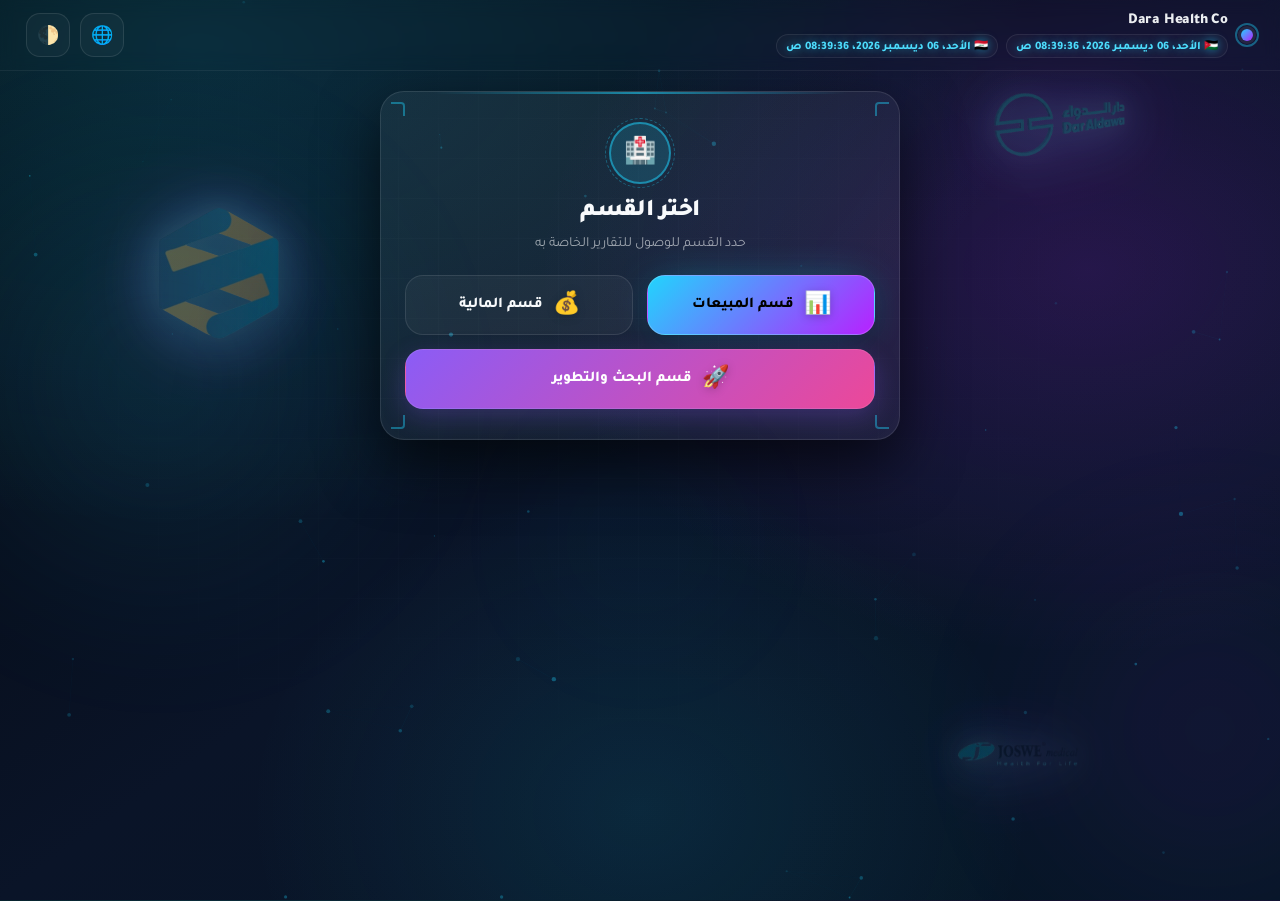
==== index.html @ 7e3c5374 "Add files via upload" ====
<!DOCTYPE html>
<html lang="ar" dir="rtl">
<head>
  <meta charset="UTF-8" />
  <meta name="viewport" content="width=device-width, initial-scale=1.0" />
  <title>Dara Health Co</title>

  <link rel="preconnect" href="https://fonts.googleapis.com" />
  <link rel="preconnect" href="https://fonts.gstatic.com" crossorigin />
  <link href="https://fonts.googleapis.com/css2?family=Tajawal:wght@400;500;700;800;900&family=Sora:wght@400;600;700;800&display=swap" rel="stylesheet" />

  <link rel="stylesheet" href="style.css" />
</head>

<body class="theme-default mode-dark">

  <canvas id="particleCanvas" aria-hidden="true"></canvas>

  <div class="bg" aria-hidden="true">
    <div class="bg-grid"></div>
    <div class="bg-glow bg-glow-1"></div>
    <div class="bg-glow bg-glow-2"></div>
    <div class="bg-glow bg-glow-3"></div>
  </div>

  <div class="background-logos" id="bgLogos" aria-hidden="true">
    <img src="Assets/dara.png"    class="bg-logo logo1" alt="" />
    <img src="Assets/salutem.png" class="bg-logo logo2" alt="" />
    <img src="Assets/joswe.png"   class="bg-logo logo3" alt="" />
  </div>

  <div id="toastContainer" class="toast-container" aria-live="polite" aria-atomic="true"></div>

  <header class="topbar">
    <div class="brand" aria-label="Dara Health Co">
      <div class="brand-logo-wrap">
        <span class="brand-dot"></span>
        <span class="brand-pulse"></span>
      </div>
      <div class="brand-text">
        <div class="brand-title" data-i18n="appName">Dara Health Co</div>
        <div class="brand-datetime" aria-label="Date and time">
          <span id="time-jo" class="time-badge">🇯🇴 --</span>
          <span id="time-iq" class="time-badge">🇮🇶 --</span>
        </div>
      </div>
    </div>

    <div class="topbar-actions">
      <div id="userWelcome" class="user-welcome" hidden>
        <span class="user-welcome-icon" aria-hidden="true">👋</span>
        <span id="userWelcomeText" class="user-welcome-text"></span>
      </div>

      <div class="lang-menu" aria-label="Language menu">
        <button
          id="langToggle"
          class="icon-btn has-tooltip"
          type="button"
          aria-label="Language"
          aria-haspopup="menu"
          aria-expanded="false"
          data-tooltip="اللغة"
        >🌐</button>

        <div id="langDropdown" class="lang-dropdown" role="menu" aria-label="Choose language">
          <button type="button" class="lang-item" data-lang="ar" role="menuitemradio" aria-checked="true">
            <span class="lang-flag">🇸🇦</span>
            <span class="lang-text">عربي</span>
            <span class="lang-check" aria-hidden="true">✓</span>
          </button>
          <button type="button" class="lang-item" data-lang="en" role="menuitemradio" aria-checked="false">
            <span class="lang-flag">🇺🇸</span>
            <span class="lang-text">English</span>
            <span class="lang-check" aria-hidden="true">✓</span>
          </button>
        </div>
      </div>

      <button class="icon-btn" id="toggleThemeBtn" type="button" aria-label="Toggle theme">🌓</button>
    </div>
  </header>

  <div id="floatingMenuWrap" class="floating-menu-wrap" style="display: none;">
    <button id="floatingMenuToggle" class="floating-back" type="button" aria-label="Reports Menu">
      <span class="back-icon">📑</span>
      <span data-i18n="reportsMenu">قائمة التقارير</span>
      <span class="menu-arrow">▼</span>
    </button>
    
    <div class="floating-dropdown">
      <div class="floating-dropdown-header" data-i18n="fastNav">التنقل السريع بين التقارير</div>
      <div id="floatingDropdownList" class="floating-list">
        </div>
      <div class="divider"></div>
      <button id="floatBackMain" class="floating-item item-secondary">
        <span class="item-icon">🏠</span> <span data-i18n="backToReports">التقارير الرئيسية</span>
      </button>
      <button id="floatLogout" class="floating-item item-danger">
        <span class="item-icon">🚪</span> <span data-i18n="logout">تسجيل خروج</span>
      </button>
    </div>
  </div>

  <div id="topProgressBar" class="top-progress-bar" aria-hidden="true">
    <div class="top-progress-fill"></div>
  </div>

  <main class="app">

    <section class="screen is-active" id="deptBox" data-screen="dept" aria-labelledby="deptTitle">
      <div class="card card-center card-dept">

        <span class="corner corner-tl" aria-hidden="true"></span>
        <span class="corner corner-tr" aria-hidden="true"></span>
        <span class="corner corner-bl" aria-hidden="true"></span>
        <span class="corner corner-br" aria-hidden="true"></span>

        <div class="card-icon-header" aria-hidden="true">
          <div class="icon-ring">
            <span class="icon-ring-symbol">🏥</span>
          </div>
        </div>

        <h2 id="deptTitle" class="title animate-stagger" data-i18n="selectDept">اختر القسم</h2>
        <p class="subtitle animate-stagger" data-i18n="selectDeptDesc">حدد القسم للوصول للتقارير الخاصة به</p>

        <div class="btn-row animate-stagger">
          <button class="btn btn-primary dept-btn ripple" type="button" data-dept="sales">
            <span class="btn-ic">📊</span>
            <span data-i18n="salesDept">قسم المبيعات</span>
            <span class="btn-shine" aria-hidden="true"></span>
          </button>

          <button class="btn btn-secondary dept-btn ripple" type="button" data-dept="finance">
            <span class="btn-ic">💰</span>
            <span data-i18n="financeDept">قسم المالية</span>
            <span class="btn-shine" aria-hidden="true"></span>
          </button>

          <button class="btn btn-busdev dept-btn ripple" type="button" data-dept="busdev" style="grid-column: 1 / -1;">
            <span class="btn-ic">🚀</span>
            <span data-i18n="busdevDept">قسم البحث والتطوير</span>
            <span class="btn-shine" aria-hidden="true"></span>
          </button>
        </div>

      </div>
    </section>

    <section class="screen" id="loginBox" data-screen="login" aria-labelledby="loginTitle">
      <div class="card card-center">

        <span class="corner corner-tl" aria-hidden="true"></span>
        <span class="corner corner-tr" aria-hidden="true"></span>
        <span class="corner corner-bl" aria-hidden="true"></span>
        <span class="corner corner-br" aria-hidden="true"></span>

        <div class="dept-badge" id="deptBanner"></div>

        <h2 id="loginTitle" class="title animate-stagger" data-i18n="loginTitle">تسجيل الدخول</h2>
        <p class="subtitle animate-stagger" data-i18n="loginDesc">أدخل بياناتك للوصول إلى التقارير</p>

        <form id="loginForm" class="form animate-stagger" autocomplete="on">

          <div class="field">
            <label for="username" class="label" data-i18n="usernameLabel">اسم المستخدم</label>
            <div class="input-wrap">
              <span class="input-icon" aria-hidden="true">👤</span>
              <input
                type="text"
                id="username"
                name="username"
                data-i18n-placeholder="usernamePh"
                placeholder="مثال: sales.user1"
                autocomplete="username"
                required
              />
              <span class="input-focus-bar" aria-hidden="true"></span>
            </div>
          </div>

          <div class="field">
            <label for="password" class="label" data-i18n="passwordLabel">كلمة المرور</label>
            <div class="input-wrap input-with-action">
              <span class="input-icon" aria-hidden="true">🔑</span>
              <input
                type="password"
                id="password"
                name="password"
                data-i18n-placeholder="passwordPh"
                placeholder="كلمة المرور"
                autocomplete="current-password"
                required
              />
              <button class="mini-btn" id="togglePassBtn" type="button" aria-label="Show/Hide password">👁️</button>
              <span class="input-focus-bar" aria-hidden="true"></span>
            </div>
            <p class="micro" id="capsHint" hidden data-i18n="capsHint">تنبيه: Caps Lock مفعّل</p>
          </div>

          <label class="check">
            <input type="checkbox" id="rememberUsername" />
            <span class="check-box" aria-hidden="true"></span>
            <span data-i18n="rememberUsername">تذكّر اسم المستخدم</span>
          </label>

          <button class="btn btn-primary btn-block ripple" id="loginBtn" type="submit">
            <span id="loginBtnText" data-i18n="loginBtn">دخول</span>
            <span id="loginBtnSpinner" class="btn-spinner" hidden aria-hidden="true"></span>
            <span class="btn-shine" aria-hidden="true"></span>
          </button>

          <p id="error" class="error" role="alert" aria-live="polite"></p>

          <div class="divider"><span class="divider-text" data-i18n="orText">أو</span></div>

          <button class="btn btn-ghost btn-block ripple" id="backDeptBtn" type="button">
            🏠 <span data-i18n="changeDept">تغيير القسم</span>
          </button>

        </form>
      </div>
    </section>

    <section class="screen" id="menuBox" data-screen="menu" aria-labelledby="menuTitle">
      <div class="card card-wide card-center card-menu">

        <div class="menu-head">
          <div class="menu-head-text">
            <h2 id="menuTitle" class="title">—</h2>
            <p class="subtitle" id="menuSubtitle" data-i18n="chooseCompany">اختر الشركة لفتح التقرير</p>
          </div>

          <button class="btn btn-ghost ripple" id="changeDeptFromMenu" type="button">
            🏠 <span data-i18n="changeDept">تغيير القسم</span>
          </button>
        </div>

        <div class="report-search-wrap" id="reportSearchWrap">
          <span class="search-icon" aria-hidden="true">🔍</span>
          <input
            type="search"
            id="reportSearch"
            class="report-search"
            data-i18n-placeholder="searchPh"
            placeholder="بحث…"
            autocomplete="off"
          />
        </div>

        <div class="report-grid-wrapper" aria-label="Reports list">
          <div class="report-grid" id="reportsGrid"></div>
        </div>

        <div class="menu-footer">
          <button class="btn btn-danger btn-block ripple" id="logoutBtn" type="button" data-i18n="logout">تسجيل خروج</button>
        </div>

      </div>
    </section>

    <section class="screen screen-full" id="reportContainer" data-screen="report" aria-label="Report viewer">
      <div class="report-topbar">
        <div class="report-title-bar" id="reportTitleBar">
          <span class="report-title-dot" aria-hidden="true"></span>
          <span id="reportTitleLabel" class="report-title-label">—</span>
        </div>
        <div class="report-actions">
          <button class="icon-btn has-tooltip" id="reloadReportBtn" type="button" data-tooltip="إعادة تحميل" aria-label="Reload report">🔄</button>
          <button class="icon-btn has-tooltip" id="openNewTabBtn"  type="button" data-tooltip="فتح في تبويب" aria-label="Open in new tab">🔗</button>
        </div>
      </div>

      <div class="report-shell">
        <div class="report-loading" id="reportLoading" aria-live="polite">
          <div class="loading-ring" aria-hidden="true">
            <div class="loading-ring-inner"></div>
          </div>
          <div class="loading-text-wrap">
            <div class="loading-title" data-i18n="loadingTitle">جارِ تحميل التقرير…</div>
            <div class="loading-sub"   data-i18n="loadingSub">قد يستغرق ثوانٍ حسب الاتصال</div>
            <div class="loading-dots" aria-hidden="true">
              <span></span><span></span><span></span>
            </div>
          </div>
        </div>

        <iframe
          id="reportFrame"
          title="Power BI Report"
          loading="eager"
          referrerpolicy="no-referrer"
          allowfullscreen
        ></iframe>
      </div>
    </section>

  </main><script src="script.js"></script>
</body>
</html>
---- style.css ----
/* ================================================================
   DARA HEALTH CO — style.css
   Professional UI/UX Enhancement & Layout Fixes
   ================================================================ */

/* ----------------------------------------------------------------
   1. DESIGN TOKENS
---------------------------------------------------------------- */
:root {
  --radius:      18px;
  --radius-sm:   10px;
  --radius-lg:   24px;
  --trans:       240ms cubic-bezier(.25,.8,.25,1);
  --trans-slow:  500ms cubic-bezier(.25,.8,.25,1);
  --trans-bounce:380ms cubic-bezier(.34,1.56,.64,1);
  --trans-spring:600ms cubic-bezier(.34,1.4,.64,1);

  /* Fonts */
  --font-ar: 'Tajawal', ui-sans-serif, system-ui, "Noto Sans Arabic", sans-serif;
  --font-en: 'Sora', ui-sans-serif, system-ui, sans-serif;
  --font: var(--font-ar);

  /* Accent colors */
  --accent:   #21D4FD;
  --accent-2: #B721FF;
  --danger:   #ef4444;

  /* Neon helpers */
  --neon-a: color-mix(in srgb, var(--accent)   72%, transparent);
  --neon-b: color-mix(in srgb, var(--accent-2) 72%, transparent);

  /* Layout */
  --topbar-h:    70px;
  --safe-top:    calc(var(--topbar-h) + 18px);
  --safe-pad:    clamp(14px, 3vw, 26px);
  --safe-card-w: 520px;
  --safe-card-gap: 70px;
}

/* ----------------------------------------------------------------
   2. COLOR MODES
---------------------------------------------------------------- */
body.mode-dark {
  --bg-0:  #04070D;
  --bg-1:  #0A1428;
  --bg-2:  #061726;
  --card:  rgba(255,255,255,0.05);
  --card-hover: rgba(255,255,255,0.09);
  --border: rgba(255,255,255,0.10);
  --border-focus: rgba(33,212,253,0.60);
  --text:   #F8FAFC;
  --muted:  rgba(248,250,252,0.60);
  --shadow: 0 24px 60px rgba(0,0,0,0.65);
  --shadow-soft: 0 10px 30px rgba(0,0,0,0.40);
  --shadow-glow: 0 0 40px -10px;
  --focus:  rgba(33,212,253,0.40);
  --input-bg: rgba(255,255,255,0.04);
}
body.mode-light {
  --bg-0:  #F8FAFC;
  --bg-1:  #F1F5F9;
  --bg-2:  #E2E8F0;
  --card:  rgba(255,255,255,0.90);
  --card-hover: rgba(255,255,255,0.98);
  --border: rgba(15,23,42,0.10);
  --border-focus: rgba(37,99,235,0.45);
  --text:   #0F172A;
  --muted:  rgba(15,23,42,0.60);
  --shadow: 0 24px 60px rgba(15,23,42,0.10);
  --shadow-soft: 0 10px 30px rgba(15,23,42,0.06);
  --shadow-glow: 0 0 40px -10px;
  --focus:  rgba(37,99,235,0.28);
  --input-bg: rgba(15,23,42,0.03);
}

/* ----------------------------------------------------------------
   3. DEPARTMENT THEMES
---------------------------------------------------------------- */
body.theme-sales   { --accent: #10B981; --accent-2: #06B6D4; } 
body.theme-finance { --accent: #F59E0B; --accent-2: #EF4444; }
body.theme-busdev  { --accent: #8B5CF6; --accent-2: #EC4899; } /* Business Dev Theme */
body.theme-default { --accent: #21D4FD; --accent-2: #B721FF; }

/* ----------------------------------------------------------------
   4. RESET & BASE
---------------------------------------------------------------- */
*, *::before, *::after { box-sizing: border-box; margin: 0; padding: 0; }
html { height: 100%; }

body {
  font-family: var(--font);
  color: var(--text);
  overflow-x: hidden;
  overflow-y: auto; 
  min-height: 100vh;
  background:
    radial-gradient(1400px 800px at 15%  5%,  color-mix(in srgb, var(--accent)   18%, transparent), transparent 60%),
    radial-gradient(1000px 700px at 85%  30%, color-mix(in srgb, var(--accent-2) 16%, transparent), transparent 55%),
    radial-gradient(600px  500px at 50%  90%, color-mix(in srgb, var(--accent)    10%, transparent), transparent 65%),
    linear-gradient(145deg, var(--bg-0), var(--bg-1) 50%, var(--bg-2));
  cursor: default;
}
body[lang="en"] { font-family: var(--font-en); }

::-webkit-scrollbar { width: 6px; }
::-webkit-scrollbar-track { background: transparent; }
::-webkit-scrollbar-thumb {
  background: color-mix(in srgb, var(--accent) 40%, transparent);
  border-radius: 99px;
}
::-webkit-scrollbar-thumb:hover { background: color-mix(in srgb, var(--accent) 70%, transparent); }

/* ----------------------------------------------------------------
   5. PARTICLE CANVAS & BGs
---------------------------------------------------------------- */
#particleCanvas { position: fixed; inset: 0; z-index: 0; pointer-events: none; opacity: 0.55; }
.bg { position: fixed; inset: 0; z-index: 1; pointer-events: none; }
.bg-grid { position: absolute; inset: -2px; background: linear-gradient(to right,  color-mix(in srgb, var(--text) 8%, transparent) 1px, transparent 1px) 0 0 / 40px 40px, linear-gradient(to bottom, color-mix(in srgb, var(--text) 8%, transparent) 1px, transparent 1px) 0 0 / 40px 40px; mask-image: radial-gradient(circle at 50% 35%, black 0%, transparent 75%); opacity: .25; }
.bg-glow { position: absolute; border-radius: 50%; filter: blur(80px); animation: glowPulse 8s ease-in-out infinite alternate; }
.bg-glow-1 { width: 600px; height: 600px; left: -140px; top: 80px;   background: radial-gradient(circle, color-mix(in srgb, var(--accent)   50%, transparent), transparent 65%); opacity: .25; }
.bg-glow-2 { width: 500px; height: 500px; right: -180px; bottom: -80px; background: radial-gradient(circle, color-mix(in srgb, var(--accent-2) 50%, transparent), transparent 65%); opacity: .20; animation-delay: -3s; }
.bg-glow-3 { width: 300px; height: 300px; left: 50%; top: 60%; transform: translate(-50%,-50%); background: radial-gradient(circle, color-mix(in srgb, var(--accent) 35%, transparent), transparent 65%); opacity: .15; animation-delay: -6s; }
@keyframes glowPulse { from { opacity: .15; transform: scale(1); } to { opacity: .30; transform: scale(1.15); } }

.background-logos { position: fixed; inset: 0; z-index: 2; pointer-events: none; perspective: 1000px; transform-style: preserve-3d; opacity: .75; filter: saturate(1) contrast(1.05); mix-blend-mode: screen; transition: opacity var(--trans-slow), filter var(--trans-slow); }
.background-logos::after { content: ""; position: absolute; inset: 0; pointer-events: none; background: radial-gradient(circle at 50% 52%, rgba(0,0,0,.85) 0%, rgba(0,0,0,.70) 25%, rgba(0,0,0,.30) 44%, transparent 60%); opacity: .80; transition: opacity var(--trans-slow); }
body.logos-reveal .background-logos { opacity: .95; filter: saturate(1.15) contrast(1.10); }
body.logos-reveal .background-logos::after { opacity: 0; }
body.lang-open .background-logos { opacity: 0; }

.bg-logo { position: absolute; width: clamp(120px, 11vw, 185px); opacity: .40; transform-style: preserve-3d; will-change: transform, opacity; filter: drop-shadow(0 14px 20px rgba(0,0,0,.40)) drop-shadow(0 0 10px rgba(255,255,255,.30)) drop-shadow(0 0 20px var(--neon-a)) drop-shadow(0 0 30px var(--neon-b)); animation-timing-function: cubic-bezier(.2,.8,.2,1); animation-iteration-count: infinite; transition: filter var(--trans-slow), opacity var(--trans-slow); }
body.logos-reveal .bg-logo { opacity: .60; filter: drop-shadow(0 16px 24px rgba(0,0,0,.50)) drop-shadow(0 0 12px rgba(255,255,255,.60)) drop-shadow(0 0 25px var(--neon-a)) drop-shadow(0 0 40px var(--neon-b)); }
body.mode-light .background-logos { mix-blend-mode: multiply; filter: saturate(.90) contrast(.95); }
body.mode-light .bg-logo { filter: drop-shadow(0 10px 14px rgba(12,18,36,.15)) drop-shadow(0 0 7px rgba(255,255,255,.30)) drop-shadow(0 0 12px rgba(33,212,253,.15)); }

@keyframes floatA { 0%, 100% { transform: translate3d(0px,0px,60px) rotateZ(0deg) rotateX(8deg) rotateY(-10deg); } 50% { transform: translate3d(60px,32px,95px) rotateZ(10deg) rotateX(14deg) rotateY(12deg); } }
@keyframes floatB { 0%, 100% { transform: translate3d(0px,0px,45px) rotateZ(0deg) rotateX(-10deg) rotateY(14deg); } 50% { transform: translate3d(-70px,45px,85px) rotateZ(-12deg) rotateX(-18deg) rotateY(-10deg); } }
@keyframes floatC { 0%, 100% { transform: translate3d(0px,0px,55px) rotateZ(0deg) rotateX(10deg) rotateY(10deg); } 50% { transform: translate3d(55px,-40px,90px) rotateZ(14deg) rotateX(18deg) rotateY(-14deg); } }

body.screen-dept, body.screen-login  { --safe-card-w: 520px; }
body.screen-menu   { --safe-card-w: 900px; }

.logo1 { animation-name: floatA; animation-duration: 26s; top: var(--safe-top); inset-inline-start: max(var(--safe-pad), calc(50% - (var(--safe-card-w)/2) - var(--safe-card-gap) - 160px)); }
.logo2 { animation-name: floatB; animation-duration: 30s; top: calc(var(--safe-top) + 120px); inset-inline-end: max(var(--safe-pad), calc(50% - (var(--safe-card-w)/2) - var(--safe-card-gap) - 160px)); }
.logo3 { animation-name: floatC; animation-duration: 34s; bottom: 10vh; inset-inline-start: max(var(--safe-pad), calc(50% - (var(--safe-card-w)/2) - var(--safe-card-gap) - 120px)); }

/* ----------------------------------------------------------------
   TOAST NOTIFICATIONS
---------------------------------------------------------------- */
.toast-container { position: fixed; top: calc(var(--topbar-h) + 14px); inset-inline-end: 18px; z-index: 9999; display: flex; flex-direction: column; gap: 10px; pointer-events: none; }
.toast { display: flex; align-items: center; gap: 10px; padding: 12px 18px; border-radius: 14px; border: 1px solid var(--border); background: color-mix(in srgb, var(--card) 95%, transparent); backdrop-filter: blur(16px); box-shadow: var(--shadow-soft); font-size: 14px; font-weight: 700; color: var(--text); pointer-events: auto; animation: toastIn 350ms var(--trans-bounce) forwards; max-width: 280px; }
.toast.toast-out { animation: toastOut 300ms ease forwards; }
.toast-success { border-color: rgba(34,197,94,.40); box-shadow: 0 0 15px rgba(34,197,94,.15); }
.toast-error   { border-color: rgba(239,68,68,.40); box-shadow: 0 0 15px rgba(239,68,68,.15); }
.toast-info    { border-color: color-mix(in srgb, var(--accent) .50, transparent); box-shadow: 0 0 15px color-mix(in srgb, var(--accent) .15, transparent); }
@keyframes toastIn { from { opacity: 0; transform: translateX(40px) scale(.92); } to { opacity: 1; transform: translateX(0) scale(1); } }
@keyframes toastOut { from { opacity: 1; transform: translateX(0) scale(1); } to { opacity: 0; transform: translateX(40px) scale(.92); } }

/* ----------------------------------------------------------------
   TOP PROGRESS BAR & TOPBAR
---------------------------------------------------------------- */
.top-progress-bar { position: fixed; top: 0; left: 0; right: 0; height: 3px; z-index: 9998; pointer-events: none; opacity: 0; transition: opacity 200ms; }
.top-progress-bar.is-active { opacity: 1; }
.top-progress-fill { height: 100%; width: 0%; background: linear-gradient(90deg, var(--accent), var(--accent-2)); box-shadow: 0 0 15px var(--accent), 0 0 30px var(--accent-2); transition: width 300ms ease; border-radius: 0 2px 2px 0; }

.topbar { position: relative; z-index: 6; display: flex; align-items: center; justify-content: space-between; padding: 12px clamp(14px, 3vw, 26px); border-bottom: 1px solid color-mix(in srgb, var(--border) 60%, transparent); backdrop-filter: blur(8px); }
.brand { display: flex; align-items: center; gap: 12px; user-select: none; }
.brand-logo-wrap { position: relative; width: 14px; height: 14px; display: flex; align-items: center; justify-content: center; }
.brand-dot { width: 12px; height: 12px; border-radius: 50%; background: linear-gradient(135deg, var(--accent), var(--accent-2)); box-shadow: 0 0 0 3px color-mix(in srgb, var(--text) 8%, transparent); position: relative; z-index: 1; transition: transform var(--trans-bounce); }
.brand-pulse { position: absolute; inset: -5px; border-radius: 50%; background: transparent; border: 2px solid color-mix(in srgb, var(--accent) 40%, transparent); animation: brandPulse 2.4s ease-out infinite; }
@keyframes brandPulse { 0% { transform: scale(1); opacity: .8; } 100% { transform: scale(2.2); opacity: 0; } }
.brand:hover .brand-dot { transform: scale(1.25) rotate(45deg); }
.brand-text { display: flex; flex-direction: column; gap: 4px; }
.brand-title { font-weight: 900; font-size: 15px; opacity: .95; letter-spacing: -.2px; }
.brand-datetime { display: flex; gap: 8px; flex-wrap: wrap; }
.time-badge { padding: 3px 9px; border-radius: 999px; border: 1px solid color-mix(in srgb, var(--border) 80%, transparent); background: color-mix(in srgb, var(--card) 55%, transparent); font-size: 11.5px; font-weight: 800; transition: border-color var(--trans), background var(--trans); }
body.mode-dark .time-badge { color: color-mix(in srgb, var(--accent) 80%, #fff 20%); text-shadow: 0 0 10px color-mix(in srgb, var(--accent) 55%, transparent); }
.topbar-actions { display: flex; align-items: center; gap: 10px; }

/* ----------------------------------------------------------------
   WELCOME MESSAGE BADGE
---------------------------------------------------------------- */
.user-welcome {
  display: flex; align-items: center; gap: 6px;
  padding: 6px 12px; border-radius: 99px;
  background: color-mix(in srgb, var(--card) 50%, transparent);
  border: 1px solid var(--border);
  box-shadow: var(--shadow-soft);
  backdrop-filter: blur(10px);
  animation: fadeScreen 400ms var(--trans-bounce) forwards;
}
.user-welcome-text {
  font-size: 13px; font-weight: 800; color: var(--text);
  white-space: nowrap;
}
.user-welcome[hidden] {
  display: none !important;
}

/* ----------------------------------------------------------------
   ICON BUTTONS & LANG MENU
---------------------------------------------------------------- */
.icon-btn { width: 44px; height: 44px; border-radius: 14px; border: 1px solid var(--border); background: color-mix(in srgb, var(--card) 60%, transparent); color: var(--text); cursor: pointer; display: flex; align-items: center; justify-content: center; font-size: 18px; transition: transform var(--trans-bounce), background var(--trans), border-color var(--trans), box-shadow var(--trans); backdrop-filter: blur(10px); position: relative; overflow: hidden; }
.icon-btn::before { content: ""; position: absolute; inset: 0; background: linear-gradient(135deg, var(--accent), var(--accent-2)); opacity: 0; transition: opacity var(--trans); border-radius: inherit; }
.icon-btn:hover { transform: translateY(-3px) scale(1.06); border-color: color-mix(in srgb, var(--accent) 50%, var(--border)); box-shadow: 0 10px 20px rgba(0,0,0,0.2); }
.icon-btn:hover::before { opacity: .15; }
.icon-btn:active { transform: translateY(0) scale(.96); }
.icon-btn:focus-visible { outline: none; box-shadow: 0 0 0 4px var(--focus); }

.has-tooltip::after { content: attr(data-tooltip); position: absolute; top: 52px; right: 0; white-space: nowrap; font-size: 12px; font-weight: 800; padding: 7px 10px; border-radius: 10px; border: 1px solid color-mix(in srgb, var(--border) 80%, transparent); background: color-mix(in srgb, var(--card) 95%, transparent); box-shadow: var(--shadow-soft); opacity: 0; transform: translateY(-6px) scale(.94); pointer-events: none; transition: opacity var(--trans), transform var(--trans); z-index: 1200; backdrop-filter: blur(10px); }
.has-tooltip:hover::after, .has-tooltip:focus-visible::after { opacity: 1; transform: translateY(0) scale(1); }

.lang-menu { position: relative; }
.lang-dropdown { position: absolute; top: 52px; right: 0; min-width: 200px; padding: 7px; border-radius: 16px; border: 1px solid color-mix(in srgb, var(--border) 80%, transparent); background: color-mix(in srgb, var(--card) 94%, transparent); backdrop-filter: blur(20px); box-shadow: var(--shadow); z-index: 1100; opacity: 0; transform: translateY(-8px) scale(.95); pointer-events: none; transition: opacity 200ms ease, transform 200ms var(--trans-bounce); }
.lang-dropdown.open { opacity: 1; transform: translateY(0) scale(1); pointer-events: auto; display: block; }
.lang-dropdown:not(.open) { display: none; }
.lang-item { width: 100%; border: 0; background: transparent; color: var(--text); padding: 10px 11px; border-radius: 12px; cursor: pointer; font-weight: 800; font-size: 14px; display: flex; align-items: center; gap: 10px; transition: background var(--trans), color var(--trans), transform var(--trans); }
.lang-item:hover { background: linear-gradient(135deg, var(--accent), var(--accent-2)); color: #000; transform: translateX(-3px); }
.lang-check { margin-inline-start: auto; opacity: 0; transition: opacity var(--trans); font-weight: 1000; }
.lang-item.is-selected .lang-check { opacity: 1; }

/* ----------------------------------------------------------------
   APP LAYOUT & SCREENS
---------------------------------------------------------------- */
.app {
  position: relative; z-index: 3;
  min-height: calc(100vh - var(--topbar-h)); 
  display: flex; align-items: flex-start; justify-content: center;
  padding: 20px 16px 40px;
}
body.screen-dept .app { align-items: center; padding-block: 20px; }

.screen { 
  width: 100%; max-width: 520px; 
  display: none; 
  opacity: 0; 
  animation: fadeScreen 400ms var(--trans-bounce) forwards; 
}
.screen.is-active { 
  display: block; 
}

@keyframes fadeScreen { 
  from { opacity: 0; transform: translateY(14px) scale(.98); } 
  to { opacity: 1; transform: translateY(0) scale(1); } 
}

.animate-stagger { opacity: 0; transform: translateY(16px); animation: staggerFadeIn 480ms var(--trans-bounce) forwards; }
.animate-stagger:nth-child(1) { animation-delay: 80ms; }
.animate-stagger:nth-child(2) { animation-delay: 160ms; }
.animate-stagger:nth-child(3) { animation-delay: 240ms; }
.animate-stagger:nth-child(4) { animation-delay: 320ms; }
@keyframes staggerFadeIn { from { opacity: 0; transform: translateY(16px) scale(.98); } to { opacity: 1; transform: translateY(0) scale(1); } }

/* ----------------------------------------------------------------
   CARDS
---------------------------------------------------------------- */
.card { background: var(--card); border: 1px solid var(--border); border-radius: var(--radius-lg); padding: 30px 24px; box-shadow: var(--shadow); backdrop-filter: blur(25px); transition: background var(--trans), border var(--trans), box-shadow var(--trans-slow); position: relative; overflow: hidden; }
.card::before { content: ""; position: absolute; top: 0; left: 10%; right: 10%; height: 1.5px; background: linear-gradient(90deg, transparent, color-mix(in srgb, var(--accent) 70%, transparent), transparent); opacity: .8; }
.card-center { margin-inline: auto; }
.card-wide { max-width: 900px; width: min(900px, 100%); }
.card-dept { padding-bottom: 30px; }
body.screen-dept.logos-reveal .card { background: color-mix(in srgb, var(--card) 45%, transparent); border-color: color-mix(in srgb, var(--border) 80%, transparent); box-shadow: 0 30px 90px rgba(0,0,0,.70); }

.corner { position: absolute; width: 14px; height: 14px; border-color: color-mix(in srgb, var(--accent) 60%, transparent); border-style: solid; opacity: .7; transition: opacity var(--trans), border-color var(--trans); }
.corner-tl { top: 10px; inset-inline-start: 10px; border-width: 2px 0 0 2px; border-radius: 4px 0 0 0; }
.corner-tr { top: 10px; inset-inline-end: 10px; border-width: 2px 2px 0 0; border-radius: 0 4px 0 0; }
.corner-bl { bottom: 10px; inset-inline-start: 10px; border-width: 0 0 2px 2px; border-radius: 0 0 0 4px; }
.corner-br { bottom: 10px; inset-inline-end: 10px; border-width: 0 2px 2px 0; border-radius: 0 0 4px 0; }
.card:hover .corner { opacity: 1; border-color: color-mix(in srgb, var(--accent) 100%, transparent); }

.card-icon-header { display: flex; justify-content: center; margin-bottom: 14px; }
.icon-ring { width: 62px; height: 62px; border-radius: 50%; border: 2px solid color-mix(in srgb, var(--accent) 50%, transparent); background: color-mix(in srgb, var(--accent) 15%, transparent); display: flex; align-items: center; justify-content: center; font-size: 26px; position: relative; animation: ringGlow 3s ease-in-out infinite alternate; }
.icon-ring::after { content: ""; position: absolute; inset: -6px; border-radius: 50%; border: 1.5px dashed color-mix(in srgb, var(--accent) 35%, transparent); animation: ringRotate 12s linear infinite; }
@keyframes ringGlow { from { box-shadow: 0 0 12px color-mix(in srgb, var(--accent) 25%, transparent); } to { box-shadow: 0 0 30px color-mix(in srgb, var(--accent) 55%, transparent), 0 0 60px color-mix(in srgb, var(--accent-2) 25%, transparent); } }
@keyframes ringRotate { to { transform: rotate(360deg); } }

.title { margin: 0 0 6px; font-size: 24px; font-weight: 900; text-align: center; letter-spacing: -.3px; }
.subtitle { margin: 0 0 20px; color: var(--muted); font-size: 14px; line-height: 1.6; text-align: center; }
.dept-badge { text-align: center; font-size: 13px; font-weight: 800; color: var(--muted); margin-bottom: 12px; padding: 5px 12px; border-radius: 99px; background: color-mix(in srgb, var(--accent) 15%, transparent); border: 1px solid color-mix(in srgb, var(--accent) 30%, transparent); display: inline-block; position: relative; left: 50%; transform: translateX(-50%); box-shadow: 0 0 15px color-mix(in srgb, var(--accent) 20%, transparent); }

/* ----------------------------------------------------------------
   BUTTONS
---------------------------------------------------------------- */
.btn { border: none; cursor: pointer; border-radius: var(--radius); padding: 14px 16px; font-family: inherit; font-size: 15px; font-weight: 800; color: var(--text); transition: transform var(--trans-bounce), box-shadow var(--trans), background var(--trans), border-color var(--trans); display: inline-flex; align-items: center; justify-content: center; gap: 10px; user-select: none; position: relative; overflow: hidden; }
.btn:active { transform: scale(.97) !important; }
.btn-block { width: 100%; }

.btn-shine { position: absolute; top: 0; inset-inline-start: -100%; width: 60%; height: 100%; background: linear-gradient(105deg, transparent 40%, rgba(255,255,255,.25) 50%, transparent 60%); transition: inset-inline-start 500ms ease; pointer-events: none; }
.btn:hover .btn-shine { inset-inline-start: 160%; }

.ripple-effect { position: absolute; border-radius: 50%; background: rgba(255,255,255,.30); transform: scale(0); animation: rippleAnim 600ms ease-out forwards; pointer-events: none; }
@keyframes rippleAnim { to { transform: scale(4); opacity: 0; } }

.btn-primary { background: linear-gradient(135deg, var(--accent), var(--accent-2)); box-shadow: 0 8px 24px rgba(0,0,0,.25), var(--shadow-glow) color-mix(in srgb, var(--accent) 45%, transparent); color: #000; border: 1px solid rgba(255,255,255,0.2); }
.btn-primary:hover { transform: translateY(-3px) scale(1.02); box-shadow: 0 14px 32px rgba(0,0,0,.35), var(--shadow-glow) color-mix(in srgb, var(--accent) 65%, transparent); }

.btn-secondary { background: color-mix(in srgb, var(--card) 75%, transparent); border: 1px solid var(--border); backdrop-filter: blur(12px); }
.btn-secondary:hover { transform: translateY(-3px) scale(1.02); background: var(--card-hover); border-color: color-mix(in srgb, var(--accent) 50%, var(--border)); box-shadow: 0 10px 25px rgba(0,0,0,0.2); }

.btn-busdev { background: linear-gradient(135deg, #8B5CF6, #EC4899); color: white; box-shadow: 0 8px 24px rgba(139,92,246,0.25); border: 1px solid rgba(255,255,255,0.1); }
.btn-busdev:hover { transform: translateY(-3px) scale(1.02); box-shadow: 0 14px 32px rgba(139,92,246,.40); }

.btn-ghost { background: transparent; border: 1px solid var(--border); }
.btn-ghost:hover { transform: translateY(-2px); background: color-mix(in srgb, var(--card) 60%, transparent); border-color: color-mix(in srgb, var(--accent) 40%, var(--border)); }

.btn-danger { background: linear-gradient(135deg, #ef4444, #b91c1c); box-shadow: 0 8px 24px rgba(239,68,68,.25); color: #fff; }
.btn-danger:hover { transform: translateY(-2px); box-shadow: 0 12px 28px rgba(239,68,68,.40); }

.dept-btn:hover, .dept-btn:focus-visible { transform: translateY(-4px) scale(1.03); box-shadow: 0 20px 40px rgba(0,0,0,.35), 0 0 0 3px color-mix(in srgb, var(--accent) 35%, transparent), var(--shadow-glow) color-mix(in srgb, var(--accent) 40%, transparent); }
.dept-btn:focus-visible { outline: none; }
.btn-row { display: grid; grid-template-columns: 1fr 1fr; gap: 14px; }
@media (max-width: 520px) { .btn-row { grid-template-columns: 1fr; } }
.btn-ic { font-size: 22px; filter: drop-shadow(0 2px 4px rgba(0,0,0,0.2)); }
.btn-spinner { width: 18px; height: 18px; border-radius: 50%; border: 2px solid rgba(255,255,255,.40); border-top-color: #fff; animation: spin .8s linear infinite; }

/* ----------------------------------------------------------------
   FORM & INPUTS
---------------------------------------------------------------- */
.form { display: flex; flex-direction: column; gap: 16px; }
.field { display: flex; flex-direction: column; gap: 8px; }
.label { font-size: 13px; color: var(--muted); font-weight: 800; text-align: start; }
.input-wrap { position: relative; display: flex; align-items: center; }
.input-icon { position: absolute; inset-inline-start: 12px; font-size: 16px; pointer-events: none; z-index: 1; opacity: .5; transition: opacity var(--trans); }
.input-wrap:focus-within .input-icon { opacity: 1; color: var(--accent); }
.input-wrap input, .input-wrap.input-with-action input { width: 100%; height: 50px; padding: 0 12px 0 40px; border-radius: var(--radius); border: 1.5px solid var(--border); background: var(--input-bg); color: var(--text); font-family: inherit; font-size: 14px; font-weight: 700; outline: none; transition: border-color var(--trans), background var(--trans), box-shadow var(--trans); position: relative; z-index: 0; }
.input-wrap.input-with-action input { padding-inline-end: 54px; }
.input-wrap input:focus { border-color: var(--border-focus); background: color-mix(in srgb, var(--input-bg) 90%, transparent); box-shadow: 0 0 0 4px color-mix(in srgb, var(--accent) 18%, transparent), inset 0 1px 3px rgba(0,0,0,.15); }
.input-focus-bar { position: absolute; bottom: 0; inset-inline-start: 12%; right: 12%; height: 2px; border-radius: 99px; background: linear-gradient(90deg, var(--accent), var(--accent-2)); transform: scaleX(0); transition: transform 300ms var(--trans-bounce); z-index: 2; box-shadow: 0 -2px 10px var(--accent); }
.input-wrap:focus-within .input-focus-bar { transform: scaleX(1); }
.mini-btn { position: absolute; inset-inline-end: 6px; width: 38px; height: 38px; border-radius: 10px; border: 1px solid var(--border); background: color-mix(in srgb, var(--card) 60%, transparent); color: var(--text); font-size: 16px; cursor: pointer; z-index: 1; transition: background var(--trans), transform var(--trans-bounce); display: flex; align-items: center; justify-content: center; }
.mini-btn:hover { background: color-mix(in srgb, var(--accent) 20%, var(--card)); transform: scale(1.1); }
.mini-btn:active { transform: scale(.95); }

.check { display: flex; align-items: center; gap: 10px; font-size: 14px; color: var(--muted); user-select: none; cursor: pointer; font-weight: 700; }
.check input[type="checkbox"] { display: none; }
.check-box { width: 22px; height: 22px; flex-shrink: 0; border-radius: 7px; border: 1.5px solid var(--border); background: var(--input-bg); display: flex; align-items: center; justify-content: center; transition: background var(--trans), border-color var(--trans), transform var(--trans-bounce), box-shadow var(--trans); position: relative; }
.check-box::after { content: "✓"; font-size: 12px; font-weight: 900; color: #fff; opacity: 0; transform: scale(.5); transition: opacity var(--trans), transform var(--trans-bounce); }
.check input:checked ~ .check-box { background: linear-gradient(135deg, var(--accent), var(--accent-2)); border-color: transparent; transform: scale(1.1); box-shadow: 0 4px 12px color-mix(in srgb, var(--accent) 40%, transparent); }
.check input:checked ~ .check-box::after { opacity: 1; transform: scale(1); }

.divider { position: relative; height: 1px; background: color-mix(in srgb, var(--border) 80%, transparent); margin: 10px 0; }
.divider-text { position: absolute; top: 50%; left: 50%; transform: translate(-50%, -50%); padding: 0 12px; background: var(--bg-1); font-size: 12px; font-weight: 800; color: var(--muted); border-radius: 10px; }
.micro { font-size: 12px; color: #F59E0B; margin-top: 2px; font-weight: 700; }
.error { min-height: 20px; color: #EF4444; font-weight: 800; text-align: center; font-size: 14px; animation: errorShake 360ms var(--trans-bounce); }
.error:empty { animation: none; }
@keyframes errorShake { 0%,100%{ transform: translateX(0); } 20% { transform: translateX(-7px); } 40% { transform: translateX(7px); } 60% { transform: translateX(-5px); } 80% { transform: translateX(5px); } }

/* ----------------------------------------------------------------
   REPORTS MENU
---------------------------------------------------------------- */
.card-menu { padding: 25px; display: flex; flex-direction: column; min-height: 70vh; }
.menu-head { display: flex; align-items: flex-start; justify-content: space-between; gap: 10px; margin-bottom: 20px; flex: 0 0 auto; }
.menu-head-text { text-align: center; flex: 1; }
.menu-footer { flex: 0 0 auto; padding-top: 16px; }

.report-search-wrap { position: relative; margin-bottom: 20px; flex: 0 0 auto; }
.search-icon { position: absolute; inset-inline-start: 14px; top: 50%; transform: translateY(-50%); font-size: 16px; opacity: .5; pointer-events: none; transition: opacity var(--trans); }
.report-search-wrap:focus-within .search-icon { opacity: 1; color: var(--accent); }
.report-search { width: 100%; height: 48px; padding: 0 14px 0 44px; border-radius: 14px; border: 1.5px solid var(--border); background: var(--input-bg); color: var(--text); font-family: inherit; font-size: 14px; font-weight: 700; outline: none; transition: border-color var(--trans), box-shadow var(--trans); }
.report-search:focus { border-color: var(--border-focus); box-shadow: 0 0 0 4px color-mix(in srgb, var(--accent) 15%, transparent); }

.report-grid-wrapper { flex: 1 1 auto; overflow-y: auto; overflow-x: hidden; padding: 12px 6px; border-radius: 18px; background: color-mix(in srgb, var(--card) 35%, transparent); border: 1px solid color-mix(in srgb, var(--border) 60%, transparent); box-shadow: inset 0 4px 15px rgba(0,0,0,0.1); }
.report-grid { display: grid; grid-template-columns: repeat(auto-fit, minmax(250px, 1fr)); justify-content: center; gap: 14px; }

.report-btn { width: 100%; min-height: 105px; border-radius: 20px; padding: 16px; border: 1px solid var(--border); background: linear-gradient(135deg, color-mix(in srgb, var(--card) 90%, transparent), color-mix(in srgb, var(--card) 50%, transparent)); cursor: pointer; transition: transform var(--trans-bounce), box-shadow var(--trans), border-color var(--trans), background var(--trans); position: relative; overflow: hidden; display: flex; align-items: center; gap: 16px; opacity: 0; animation: reportCardIn 420ms var(--trans-bounce) forwards; backdrop-filter: blur(10px); }
.report-btn:nth-child(1) { animation-delay: 60ms; }
.report-btn:nth-child(2) { animation-delay: 130ms; }
.report-btn:nth-child(3) { animation-delay: 200ms; }
.report-btn:nth-child(4) { animation-delay: 270ms; }
@keyframes reportCardIn { from { opacity: 0; transform: translateY(18px) scale(.95); } to { opacity: 1; transform: translateY(0) scale(1); } }

.report-btn::before { content: ""; position: absolute; inset-inline-start: 0; top: 0; width: 6px; height: 100%; background: linear-gradient(180deg, var(--accent), var(--accent-2)); opacity: 0.6; transition: opacity var(--trans), filter var(--trans), width var(--trans-bounce); border-radius: 0 6px 6px 0; }
.report-btn::after { content: ""; position: absolute; inset: 0; background: linear-gradient(135deg, color-mix(in srgb, var(--accent) 8%, transparent), color-mix(in srgb, var(--accent-2) 6%, transparent)); opacity: 0; transition: opacity var(--trans); }
.report-btn:hover::before { opacity: 1; width: 8px; filter: drop-shadow(0 0 12px color-mix(in srgb, var(--accent) 80%, transparent)); }
.report-btn:hover::after { opacity: 1; }
.report-btn:hover { transform: translateY(-4px) scale(1.02); box-shadow: 0 15px 35px rgba(0,0,0,.30), var(--shadow-glow) color-mix(in srgb, var(--accent) 25%, transparent); border-color: color-mix(in srgb, var(--accent) 45%, var(--border)); background: var(--card-hover); }
.report-btn:active { transform: translateY(-1px) scale(.99); }

.report-logo { width: 72px; height: 72px; border-radius: 16px; background: color-mix(in srgb, #fff 90%, transparent); border: 2px solid color-mix(in srgb, var(--border) 80%, transparent); padding: 12px; object-fit: contain; filter: drop-shadow(0 10px 18px rgba(0,0,0,.30)); flex: 0 0 auto; transition: transform var(--trans-bounce), filter var(--trans), box-shadow var(--trans); position: relative; z-index: 1; }
.report-btn:hover .report-logo { transform: scale(1.1) rotate(-4deg); filter: drop-shadow(0 15px 25px rgba(0,0,0,.40)); box-shadow: 0 0 20px color-mix(in srgb, var(--accent) 30%, transparent); }

.report-name { font-weight: 900; font-size: 18px; line-height: 1.3; white-space: normal; word-break: break-word; color: var(--text); position: relative; z-index: 1; transition: color var(--trans), text-shadow var(--trans); }
body.mode-dark .report-name { color: color-mix(in srgb, var(--accent) 20%, #fff 80%); }
.report-btn:hover .report-name { color: #fff; text-shadow: 0 0 15px color-mix(in srgb, var(--accent) 60%, transparent); }


/* ----------------------------------------------------------------
   FLOATING MENU (Left Side & Dropdown)
---------------------------------------------------------------- */
.floating-menu-wrap {
  position: fixed;
  left: 20px; 
  top: calc(var(--topbar-h) + 16px);
  z-index: 999;
}
.floating-back {
  display: flex; align-items: center; gap: 8px; border: 1px solid rgba(255,255,255,0.3);
  background: linear-gradient(135deg, var(--accent), var(--accent-2)); color: #000;
  font-family: inherit; font-size: 15px; font-weight: 900; border-radius: 999px;
  padding: 12px 20px; box-shadow: var(--shadow-soft), 0 0 30px -5px var(--accent);
  cursor: pointer; transition: transform var(--trans-bounce), box-shadow var(--trans);
  animation: floatBackIn 420ms var(--trans-spring) forwards;
}
.floating-back:hover { transform: translateY(-3px) scale(1.05); box-shadow: var(--shadow), 0 0 45px -5px var(--accent); }
.floating-back:active { transform: scale(.97); }

.menu-arrow { font-size: 10px; margin-inline-start: 4px; transition: transform 0.3s; }
.floating-menu-wrap.is-open .menu-arrow { transform: rotate(180deg); }

.floating-dropdown {
  position: absolute;
  top: calc(100% + 12px);
  left: 0;
  width: 250px;
  background: color-mix(in srgb, var(--bg-1) 95%, transparent);
  border: 1px solid var(--border);
  border-radius: 16px;
  padding: 12px;
  box-shadow: var(--shadow);
  backdrop-filter: blur(25px);
  opacity: 0; pointer-events: none;
  transform: translateY(-15px) scale(0.95);
  transition: opacity 300ms, transform 300ms var(--trans-bounce);
  transform-origin: top left;
}
.floating-menu-wrap.is-open .floating-dropdown {
  opacity: 1; pointer-events: auto; transform: translateY(0) scale(1);
}

.floating-dropdown-header { font-size: 12px; font-weight: 800; color: var(--muted); margin-bottom: 8px; padding-inline: 8px; }
.floating-list { display: flex; flex-direction: column; gap: 6px; max-height: 250px; overflow-y: auto; padding-inline-end: 4px; }
.floating-list::-webkit-scrollbar { width: 4px; }
.floating-item {
  width: 100%; display: flex; align-items: center; gap: 10px; padding: 10px 12px;
  background: transparent; border: none; border-radius: 10px;
  color: var(--text); font-family: inherit; font-size: 13px; font-weight: 800;
  cursor: pointer; text-align: start; transition: background var(--trans), color var(--trans);
}
.floating-item:hover { background: color-mix(in srgb, var(--accent) 15%, transparent); color: var(--accent); }
.float-item-logo { width: 24px; height: 24px; border-radius: 6px; background: white; object-fit: contain; padding: 2px; }

.item-secondary:hover { background: color-mix(in srgb, var(--text) 10%, transparent); color: var(--text); }
.item-danger { color: #ef4444; }
.item-danger:hover { background: color-mix(in srgb, #ef4444 15%, transparent); color: #ef4444; }
@keyframes floatBackIn { from { opacity: 0; transform: translateX(-30px) scale(.9); } to { opacity: 1; transform: translateX(0) scale(1); } }

/* ----------------------------------------------------------------
   REPORT VIEWER (Full Screen Override)
---------------------------------------------------------------- */
.screen-full { 
  position: fixed; inset: 0; z-index: 50; max-width: none; margin-top: 0; padding: 0; 
  display: none; background: var(--bg-0); flex-direction: column; height: 100vh; 
}
.screen-full.is-active { display: flex; animation: screenFadeIn 320ms ease forwards; }
@keyframes screenFadeIn { from { opacity: 0; } to { opacity: 1; } }

.report-topbar { flex-shrink: 0; display: flex; align-items: center; justify-content: flex-end; padding: 16px 20px; background: color-mix(in srgb, var(--card) 60%, transparent); border-bottom: 1px solid var(--border); backdrop-filter: blur(20px); box-shadow: 0 4px 20px rgba(0,0,0,0.15); z-index: 10; }
.report-title-bar { display: flex; align-items: center; gap: 10px; font-size: 15px; font-weight: 800; color: var(--muted); margin-inline-end: auto; margin-inline-start: 220px; }
.report-title-dot { width: 10px; height: 10px; border-radius: 50%; background: linear-gradient(135deg, var(--accent), var(--accent-2)); animation: dotPulse 1.8s ease-in-out infinite; box-shadow: 0 0 10px var(--accent); }
@keyframes dotPulse { 0%,100% { opacity: 1; transform: scale(1); } 50% { opacity: .5; transform: scale(.75); } }
.report-title-label { color: var(--text); font-weight: 900; letter-spacing: 0.5px; }
.report-actions { display: flex; gap: 10px; }

.report-shell { flex: 1; display: flex; flex-direction: column; position: relative; background: color-mix(in srgb, var(--card) 20%, transparent); padding: 12px; }
iframe { flex: 1; width: 100%; border: none; background: transparent; border-radius: 12px; box-shadow: var(--shadow-soft); }

.report-loading { position: absolute; inset: 0; display: flex; align-items: center; justify-content: center; gap: 20px; background: rgba(0,0,0,0.75); backdrop-filter: blur(15px); z-index: 5; animation: screenFadeIn 300ms ease; border-radius: inherit; }
.loading-ring { width: 56px; height: 56px; border-radius: 50%; border: 3px solid color-mix(in srgb, var(--border) 60%, transparent); border-top-color: var(--accent); border-right-color: color-mix(in srgb, var(--accent-2) 70%, transparent); animation: spin .9s linear infinite; position: relative; box-shadow: 0 0 20px color-mix(in srgb, var(--accent) 30%, transparent); }
.loading-ring-inner { position: absolute; inset: 6px; border-radius: 50%; border: 2px solid color-mix(in srgb, var(--border) 40%, transparent); border-bottom-color: var(--accent-2); animation: spin 1.4s linear infinite reverse; }
.loading-text-wrap { display: flex; flex-direction: column; gap: 6px; }
.loading-title { font-size: 17px; font-weight: 900; color: #fff; }
.loading-sub { font-size: 14px; color: rgba(255,255,255,0.7); font-weight: 600; }
.loading-dots { display: flex; gap: 6px; margin-top: 6px; }
.loading-dots span { width: 8px; height: 8px; border-radius: 50%; background: var(--accent); animation: dotBounce 1.2s ease-in-out infinite; box-shadow: 0 0 8px var(--accent); }
.loading-dots span:nth-child(2) { animation-delay: .2s; background: color-mix(in srgb, var(--accent) 60%, var(--accent-2)); }
.loading-dots span:nth-child(3) { animation-delay: .4s; background: var(--accent-2); }
@keyframes dotBounce { 0%,80%,100% { transform: translateY(0); opacity: .5; } 40% { transform: translateY(-8px); opacity: 1; } }

/* ----------------------------------------------------------------
   KEYFRAMES & RESPONSIVE
---------------------------------------------------------------- */
@keyframes spin { to { transform: rotate(360deg); } }

@media (max-width: 520px) {
  body { overflow-y: auto; }
  .report-grid { grid-template-columns: 1fr; }
  .card-menu { min-height: auto; }
  .logo1 { inset-inline-start: 6vw; top: var(--safe-top); }
  .logo2 { inset-inline-end: 6vw; top: calc(var(--safe-top) + 120px); }
  .logo3 { inset-inline-start: 6vw; bottom: 10vh; }
  .card { padding: 22px 18px; }
  .report-btn { min-height: 95px; }
  .report-shell { padding: 0; }
  iframe { border-radius: 0; }
  
  .report-title-bar { margin-inline-start: 0; }
  .floating-menu-wrap { top: 12px; left: 12px; }

  /* Mobile adjustment for welcome message */
  .user-welcome { padding: 4px 8px; }
  .user-welcome-text { font-size: 11px; }
}

@media (prefers-reduced-motion: reduce) {
  *, *::before, *::after { animation-duration: .01ms !important; transition-duration: .01ms !important; }
}
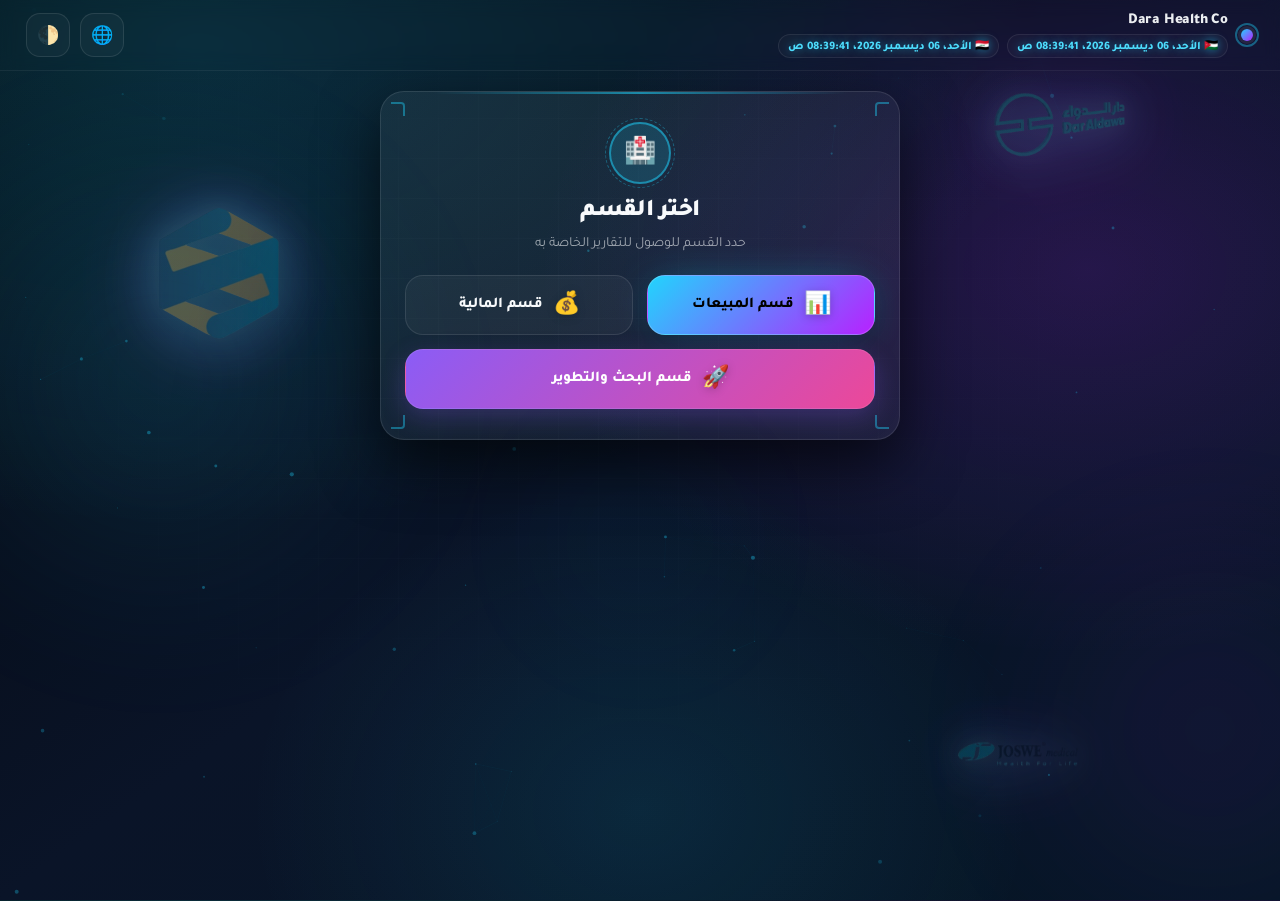
==== commit 3e426f4e: "Add files via upload" ====
--- a/index.html
+++ b/index.html
@@ -43,6 +43,27 @@
           <span id="time-jo" class="time-badge">🇯🇴 --</span>
           <span id="time-iq" class="time-badge">🇮🇶 --</span>
         </div>
+      </div>
+    </div>
+
+    <div id="floatingMenuWrap" class="floating-menu-wrap" style="display: none;">
+      <button id="floatingMenuToggle" class="floating-back" type="button" aria-label="Reports Menu">
+        <span class="back-icon">📑</span>
+        <span data-i18n="reportsMenu">قائمة التقارير</span>
+        <span class="menu-arrow">▼</span>
+      </button>
+      
+      <div class="floating-dropdown">
+        <div class="floating-dropdown-header" data-i18n="fastNav">التنقل السريع بين التقارير</div>
+        <div id="floatingDropdownList" class="floating-list">
+          </div>
+        <div class="divider"></div>
+        <button id="floatBackMain" class="floating-item item-secondary">
+          <span class="item-icon">🏠</span> <span data-i18n="backToReports">التقارير الرئيسية</span>
+        </button>
+        <button id="floatLogout" class="floating-item item-danger">
+          <span class="item-icon">🚪</span> <span data-i18n="logout">تسجيل خروج</span>
+        </button>
       </div>
     </div>
 
@@ -80,27 +101,6 @@
       <button class="icon-btn" id="toggleThemeBtn" type="button" aria-label="Toggle theme">🌓</button>
     </div>
   </header>
-
-  <div id="floatingMenuWrap" class="floating-menu-wrap" style="display: none;">
-    <button id="floatingMenuToggle" class="floating-back" type="button" aria-label="Reports Menu">
-      <span class="back-icon">📑</span>
-      <span data-i18n="reportsMenu">قائمة التقارير</span>
-      <span class="menu-arrow">▼</span>
-    </button>
-    
-    <div class="floating-dropdown">
-      <div class="floating-dropdown-header" data-i18n="fastNav">التنقل السريع بين التقارير</div>
-      <div id="floatingDropdownList" class="floating-list">
-        </div>
-      <div class="divider"></div>
-      <button id="floatBackMain" class="floating-item item-secondary">
-        <span class="item-icon">🏠</span> <span data-i18n="backToReports">التقارير الرئيسية</span>
-      </button>
-      <button id="floatLogout" class="floating-item item-danger">
-        <span class="item-icon">🚪</span> <span data-i18n="logout">تسجيل خروج</span>
-      </button>
-    </div>
-  </div>
 
   <div id="topProgressBar" class="top-progress-bar" aria-hidden="true">
     <div class="top-progress-fill"></div>
--- a/style.css
+++ b/style.css
@@ -78,7 +78,7 @@
 ---------------------------------------------------------------- */
 body.theme-sales   { --accent: #10B981; --accent-2: #06B6D4; } 
 body.theme-finance { --accent: #F59E0B; --accent-2: #EF4444; }
-body.theme-busdev  { --accent: #8B5CF6; --accent-2: #EC4899; } /* Business Dev Theme */
+body.theme-busdev  { --accent: #8B5CF6; --accent-2: #EC4899; } 
 body.theme-default { --accent: #21D4FD; --accent-2: #B721FF; }
 
 /* ----------------------------------------------------------------
@@ -163,7 +163,7 @@
 .top-progress-bar.is-active { opacity: 1; }
 .top-progress-fill { height: 100%; width: 0%; background: linear-gradient(90deg, var(--accent), var(--accent-2)); box-shadow: 0 0 15px var(--accent), 0 0 30px var(--accent-2); transition: width 300ms ease; border-radius: 0 2px 2px 0; }
 
-.topbar { position: relative; z-index: 6; display: flex; align-items: center; justify-content: space-between; padding: 12px clamp(14px, 3vw, 26px); border-bottom: 1px solid color-mix(in srgb, var(--border) 60%, transparent); backdrop-filter: blur(8px); }
+.topbar { position: relative; z-index: 100; display: flex; align-items: center; justify-content: space-between; padding: 12px clamp(14px, 3vw, 26px); border-bottom: 1px solid color-mix(in srgb, var(--border) 60%, transparent); backdrop-filter: blur(8px); }
 .brand { display: flex; align-items: center; gap: 12px; user-select: none; }
 .brand-logo-wrap { position: relative; width: 14px; height: 14px; display: flex; align-items: center; justify-content: center; }
 .brand-dot { width: 12px; height: 12px; border-radius: 50%; background: linear-gradient(135deg, var(--accent), var(--accent-2)); box-shadow: 0 0 0 3px color-mix(in srgb, var(--text) 8%, transparent); position: relative; z-index: 1; transition: transform var(--trans-bounce); }
@@ -389,11 +389,32 @@
    FLOATING MENU (Left Side & Dropdown)
 ---------------------------------------------------------------- */
 .floating-menu-wrap {
-  position: fixed;
+  position: fixed; /* Fallback for other departments */
   left: 20px; 
   top: calc(var(--topbar-h) + 16px);
   z-index: 999;
-}
+  transition: all var(--trans);
+}
+
+/* التعديل الخاص بقسم البحث والتطوير: توسيط الزر في الهيدر */
+body.theme-busdev .floating-menu-wrap {
+  position: absolute; /* يتمركز بناءً على الهيدر لأنه بداخله الآن */
+  left: 50%;
+  top: 50%;
+  transform: translate(-50%, -50%);
+  margin: 0;
+}
+
+body.theme-busdev .floating-dropdown {
+  left: 50%;
+  transform-origin: top center;
+  transform: translateY(-15px) translateX(-50%) scale(0.95);
+}
+
+body.theme-busdev .floating-menu-wrap.is-open .floating-dropdown {
+  transform: translateY(0) translateX(-50%) scale(1);
+}
+
 .floating-back {
   display: flex; align-items: center; gap: 8px; border: 1px solid rgba(255,255,255,0.3);
   background: linear-gradient(135deg, var(--accent), var(--accent-2)); color: #000;
@@ -482,6 +503,12 @@
 ---------------------------------------------------------------- */
 @keyframes spin { to { transform: rotate(360deg); } }
 
+@media (max-width: 768px) {
+  body.theme-busdev .floating-menu-wrap {
+    transform: translate(-50%, -50%) scale(0.85); /* تصغير خفيف للزر ليناسب شاشات الموبايل */
+  }
+}
+
 @media (max-width: 520px) {
   body { overflow-y: auto; }
   .report-grid { grid-template-columns: 1fr; }
@@ -497,6 +524,12 @@
   .report-title-bar { margin-inline-start: 0; }
   .floating-menu-wrap { top: 12px; left: 12px; }
 
+  /* إخفاء الساعة والترحيب في قسم البحث والتطوير على شاشات الجوال الصغيرة جداً لإفساح المجال للزر بالوسط */
+  body.theme-busdev .brand-datetime,
+  body.theme-busdev #userWelcome {
+    display: none !important;
+  }
+
   /* Mobile adjustment for welcome message */
   .user-welcome { padding: 4px 8px; }
   .user-welcome-text { font-size: 11px; }
